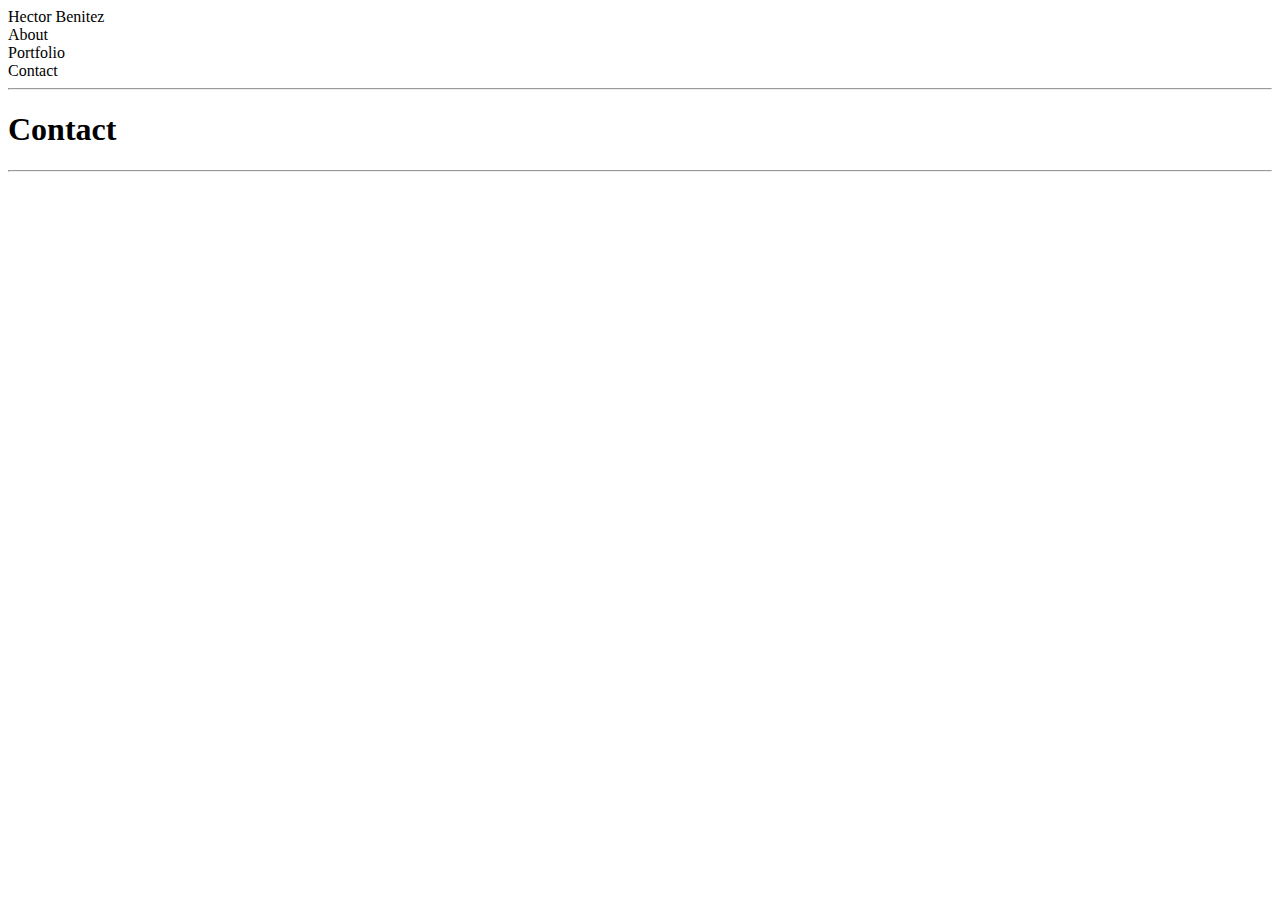
==== Basic-Portfolio/contact.html @ 874120c6 "Add contact.html edits" ====
<!Doctype html>
<html lang="en-us">

    <head> 
        <meta charset="utf-8">
        <title> My Portfolio HW</title>
        <link rel="stylesheet" type="text/css" href="Assets/css/contact.css">
        <!-- <link rel="stylesheet" href="Asset/css/reset.css"> -->
    </head>

    <body>
         <div class="top-header">
                <header> Hector Benitez</header> 
            </div>

            <div id="About">
                    About
                </div>
                <div id="Portfolio">
                    Portfolio
                </div>
                <div id="Contact">
                    Contact
                </div>
            </div>
    
            <hr>  

         <div class="wrapper">
                <section id="content">
                    <h1 id="Contact"> Contact</h1>
            <hr>

    </body>
</html>
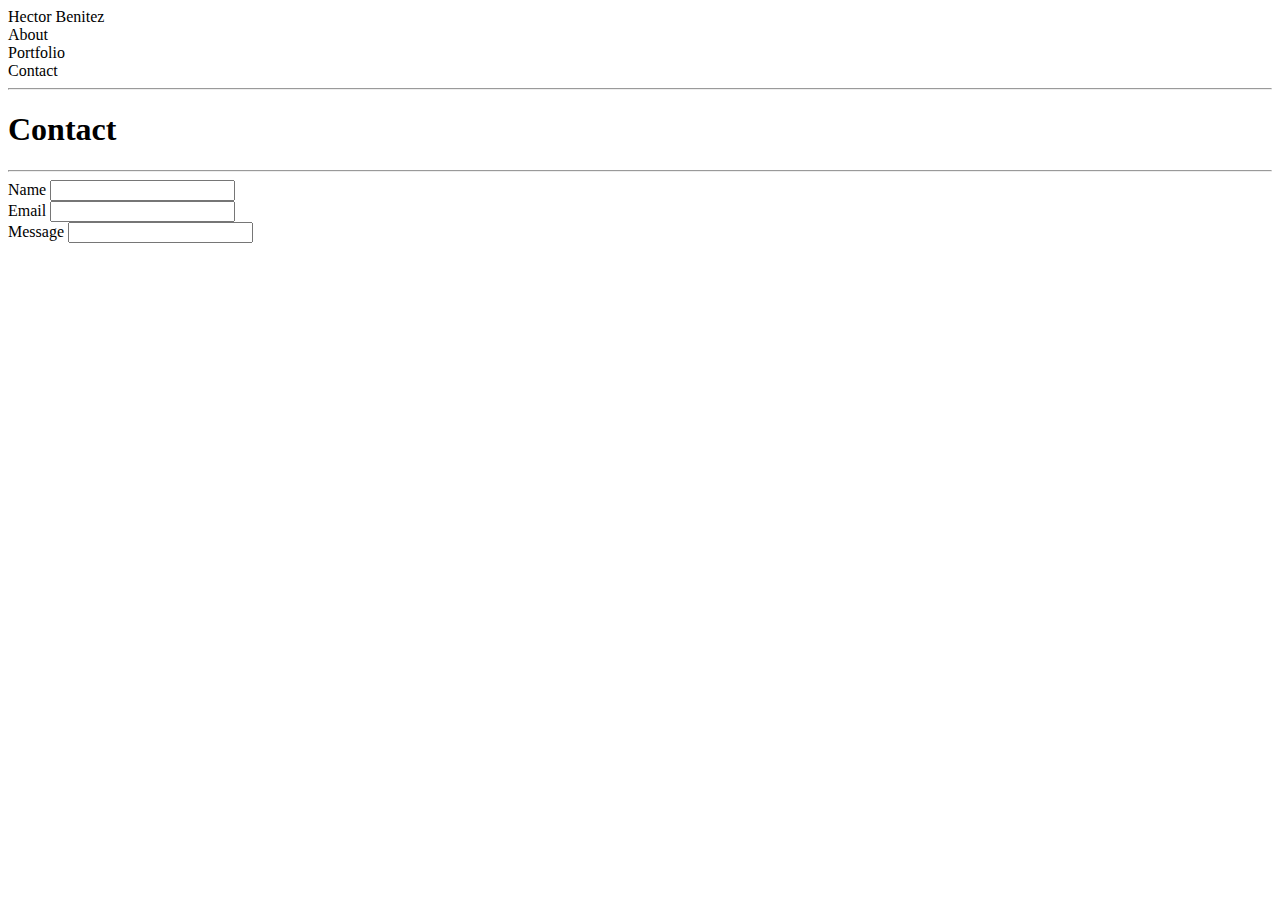
==== commit 1c9a39cd: "Add text boxes to contact.html" ====
--- a/Basic-Portfolio/contact.html
+++ b/Basic-Portfolio/contact.html
@@ -30,6 +30,23 @@
                 <section id="content">
                     <h1 id="Contact"> Contact</h1>
             <hr>
+                <form> 
+                    <label for="Name">
+                        Name
+                    </label>                    
+                        <input type="text id="Name" name="Name">
+                 <br>
+                    <label for="Email">
+                        Email
+                        <input type="text" id="Email" name="Email">
+                    </label>
+                <br>
+                    <label for="Message">
+                        Message
+                        <input type="text" id="Message" name="Message">
+                    </label>
+
+                </form>
 
     </body>
 </html>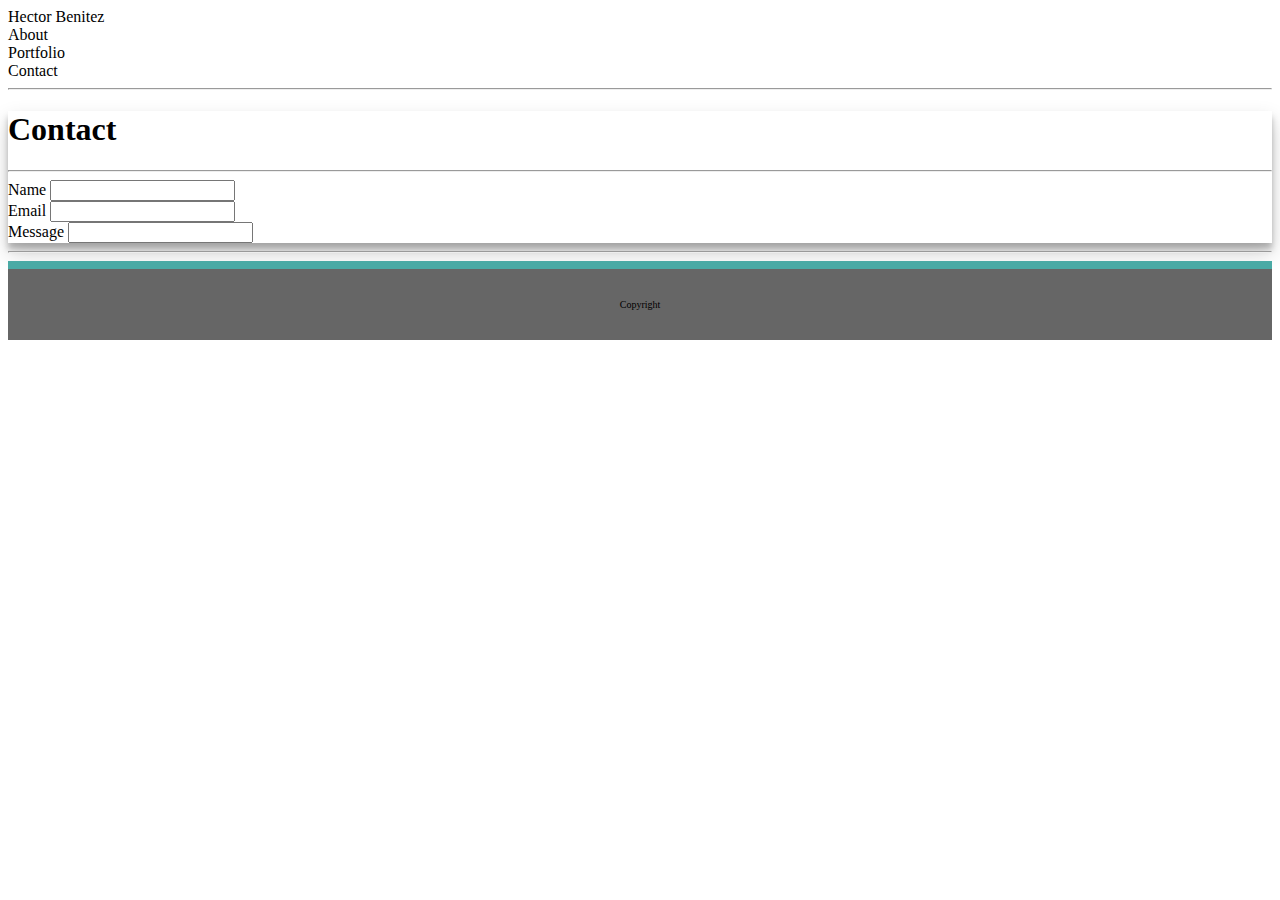
==== commit 98ac0cbd: "Add changes to html and css" ====
--- a/Basic-Portfolio/contact.html
+++ b/Basic-Portfolio/contact.html
@@ -47,6 +47,10 @@
                     </label>
 
                 </form>
-
+                </section>
+                <hr>    
+        <footer>
+            <p>Copyright</p>
+        </footer>
     </body>
 </html>--- a/Basic-Portfolio/Assets/css/contact.css
+++ b/Basic-Portfolio/Assets/css/contact.css
@@ -0,0 +1,12 @@
+#content{
+    box-shadow: 0 10px 20px rgba(0,0,0,0.19), 0 6px 6px rgba(0,0,0,0.23);
+
+}
+
+footer{
+    Border-top: 8px solid #4aaaa5;
+    background-color: #666666;
+    text-align: center;
+    font-size: 10px;
+    padding: 20px;
+}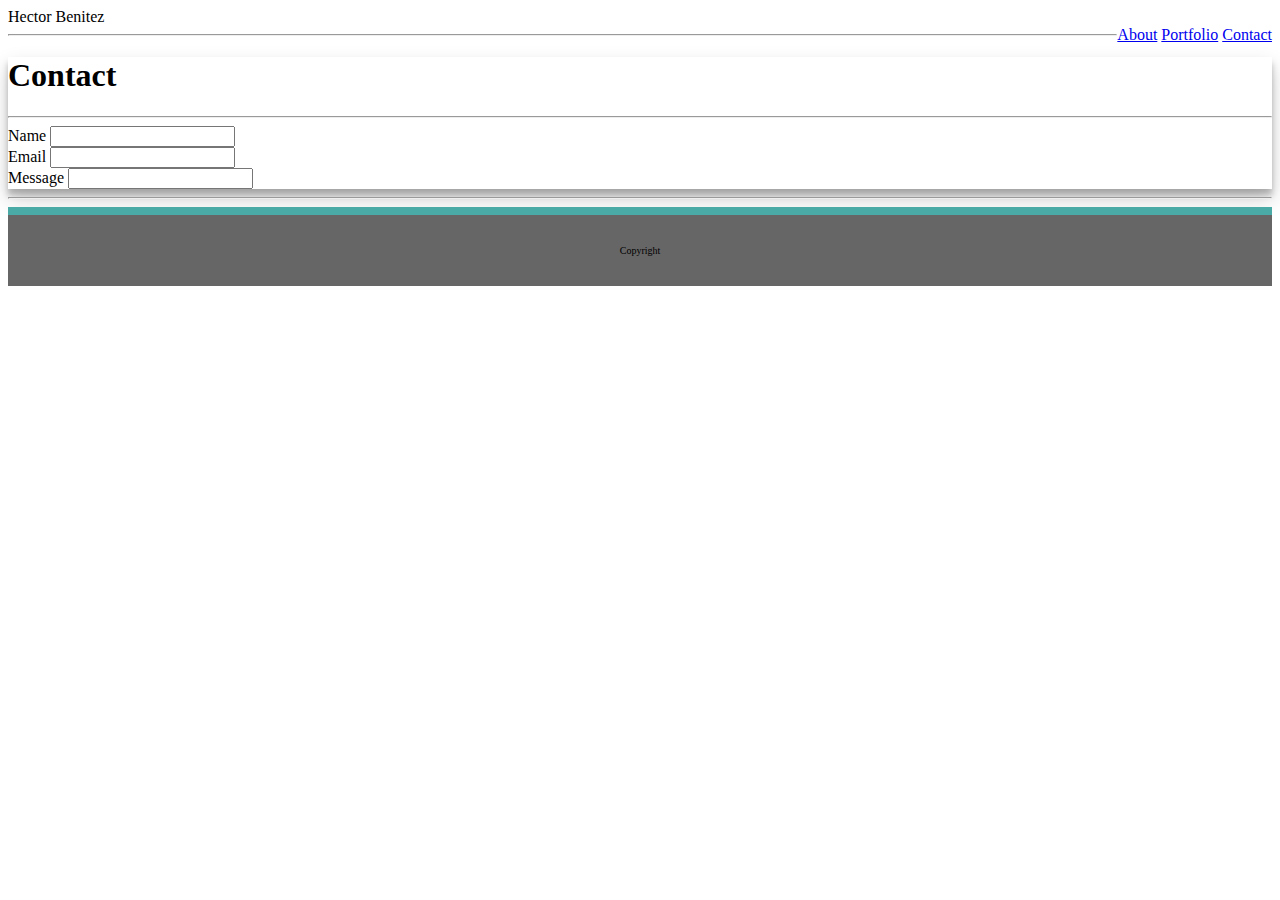
==== commit 7f60faa0: "Add starter navi bar" ====
--- a/Basic-Portfolio/contact.html
+++ b/Basic-Portfolio/contact.html
@@ -11,19 +11,16 @@
     <body>
          <div class="top-header">
                 <header> Hector Benitez</header> 
-            </div>
+            
 
-            <div id="About">
-                    About
-                </div>
-                <div id="Portfolio">
-                    Portfolio
-                </div>
-                <div id="Contact">
-                    Contact
-                </div>
-            </div>
-    
+            <nav>
+                    <ul>
+                      <li><a href="index.html">About</a></li>
+                      <li><a href="portfolio.html">Portfolio</a></li>
+                      <li><a href="contact.html">Contact</a></li>
+                    </ul>
+             </nav>
+    </div>
             <hr>  
 
          <div class="wrapper">
--- a/Basic-Portfolio/Assets/css/contact.css
+++ b/Basic-Portfolio/Assets/css/contact.css
@@ -1,6 +1,21 @@
 #content{
     box-shadow: 0 10px 20px rgba(0,0,0,0.19), 0 6px 6px rgba(0,0,0,0.23);
 
+}
+
+nav {
+    float: right;
+}
+
+ul {
+    list-style-type: none;
+    margin: 0;
+    padding: 0;
+    
+}
+
+li {
+    display: inline;
 }
 
 footer{
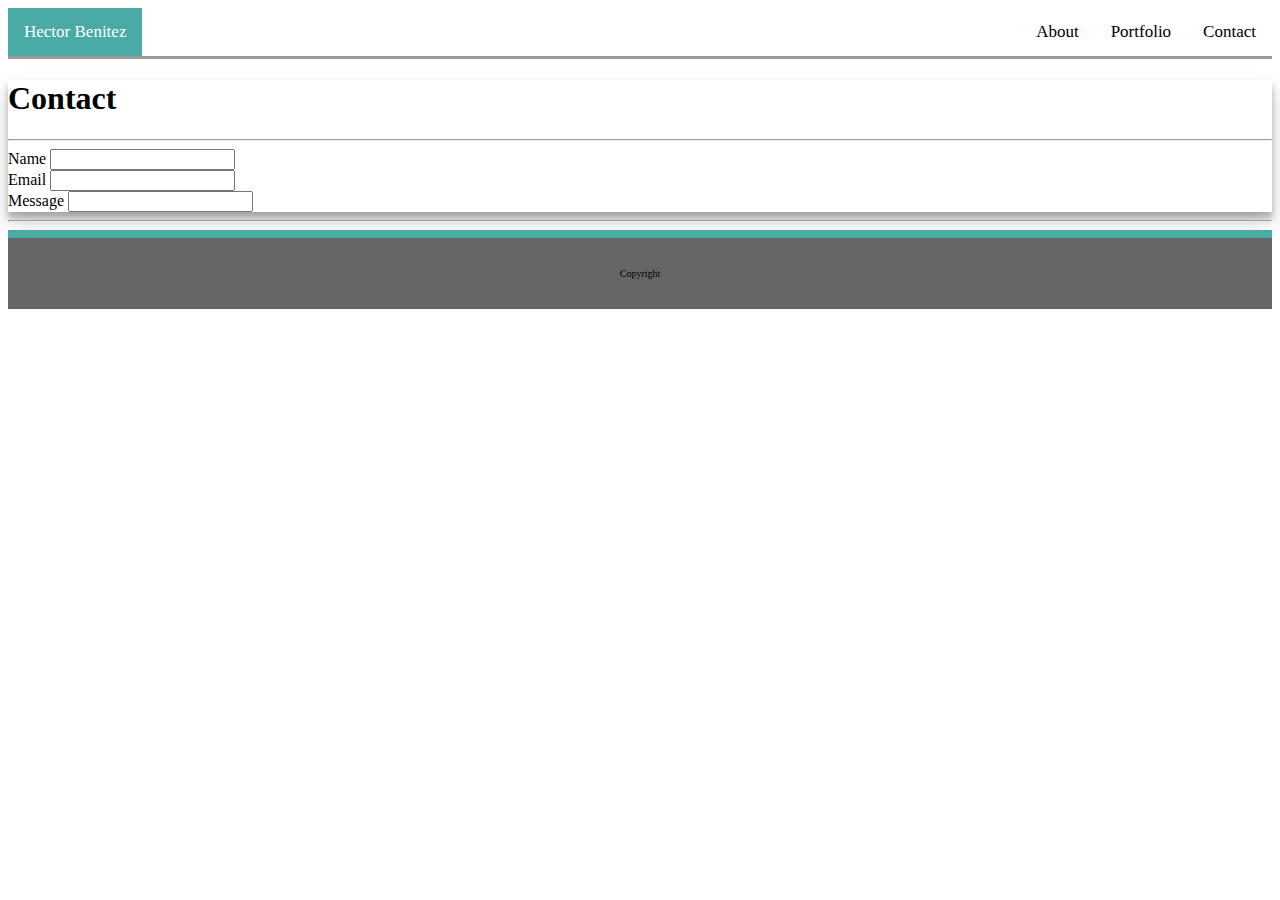
==== commit 335c369d: "Add changes" ====
--- a/Basic-Portfolio/contact.html
+++ b/Basic-Portfolio/contact.html
@@ -9,21 +9,23 @@
     </head>
 
     <body>
-         <div class="top-header">
-                <header> Hector Benitez</header> 
-            
+         
 
-            <nav>
-                    <ul>
-                      <li><a href="index.html">About</a></li>
-                      <li><a href="portfolio.html">Portfolio</a></li>
-                      <li><a href="contact.html">Contact</a></li>
-                    </ul>
-             </nav>
-    </div>
-            <hr>  
+            <div class="topnav">
+                    <a class="active" href="#home">Hector Benitez</a>
+                    
+                    <div class="topnav-right">
 
-         <div class="wrapper">
+                      <a href="index.html">About</a>
+                      <a href="portfolio.html">Portfolio</a>
+                      <a href="contact.html">Contact</a>
+                     </div>
+          </div>
+                 
+        
+            <!-- <hr>   -->
+
+         <form class="wrapper">
                 <section id="content">
                     <h1 id="Contact"> Contact</h1>
             <hr>
@@ -45,7 +47,8 @@
 
                 </form>
                 </section>
-                <hr>    
+                <hr> 
+            </form>     
         <footer>
             <p>Copyright</p>
         </footer>
--- a/Basic-Portfolio/Assets/css/contact.css
+++ b/Basic-Portfolio/Assets/css/contact.css
@@ -2,20 +2,34 @@
     box-shadow: 0 10px 20px rgba(0,0,0,0.19), 0 6px 6px rgba(0,0,0,0.23);
 
 }
-
-nav {
-    float: right;
+.topnav {
+    background-color: #ffffff;
+    overflow: hidden;  
+    border-bottom-style: outset;
 }
 
-ul {
-    list-style-type: none;
-    margin: 0;
-    padding: 0;
-    
+.topnav a {
+  float: left;
+  color: black;
+  text-align: center;
+  padding: 14px 16px;
+  text-decoration: none;
+  font-size: 17px;
 }
 
-li {
-    display: inline;
+.topnav a:hover {
+  background-color: #ddd;
+  color: black;
+}
+
+.topnav a.active {
+  background-color: #4aaaa5;
+  color: white;
+}
+
+.topnav-right {
+  float: right;
+
 }
 
 footer{
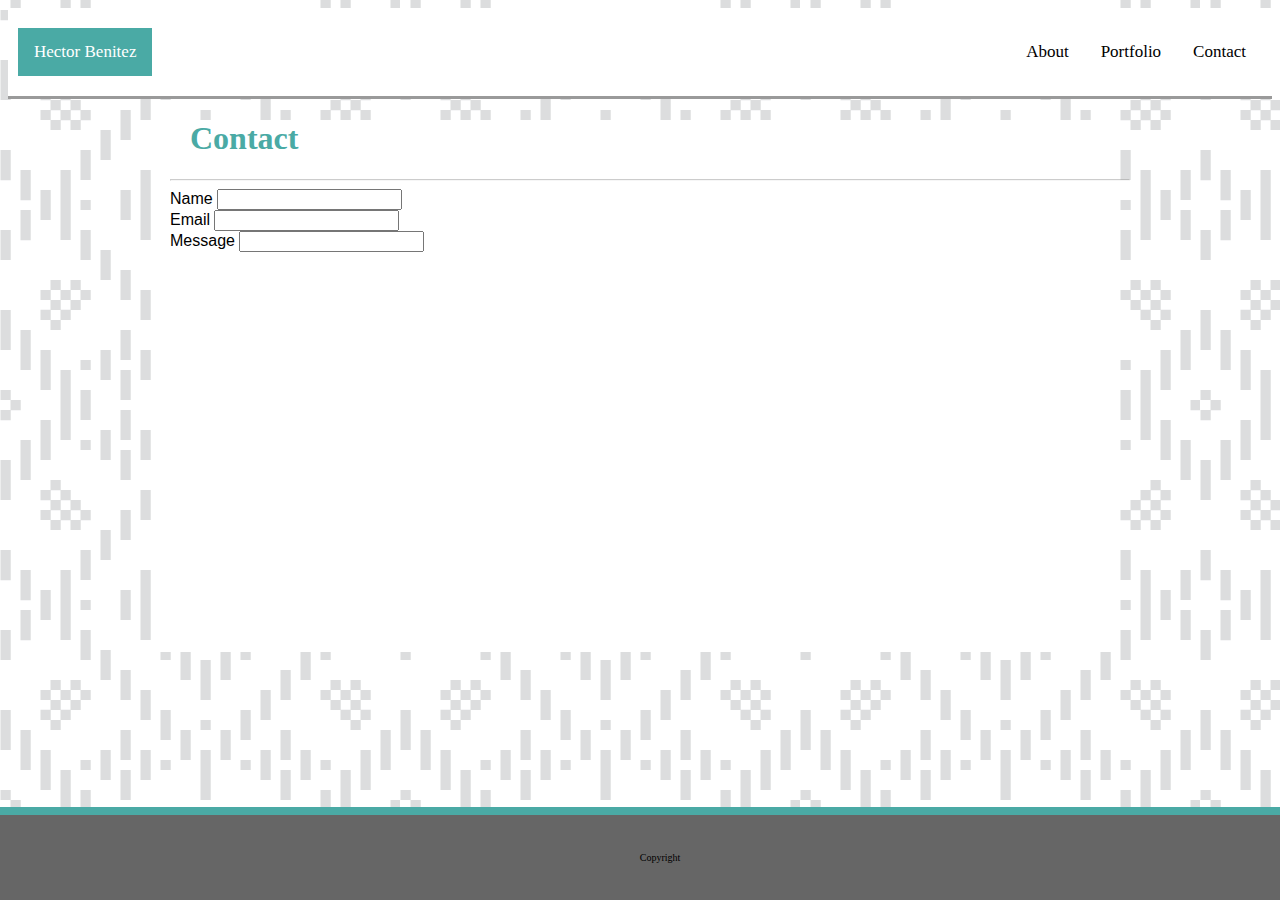
==== commit a601bbf5: "Add big boi changes" ====
--- a/Basic-Portfolio/contact.html
+++ b/Basic-Portfolio/contact.html
@@ -4,7 +4,7 @@
     <head> 
         <meta charset="utf-8">
         <title> My Portfolio HW</title>
-        <link rel="stylesheet" type="text/css" href="Assets/css/contact.css">
+        <link rel="stylesheet" type="text/css" href="Assets/css/style.css">
         <!-- <link rel="stylesheet" href="Asset/css/reset.css"> -->
     </head>
 
@@ -47,7 +47,6 @@
 
                 </form>
                 </section>
-                <hr> 
             </form>     
         <footer>
             <p>Copyright</p>
--- a/Basic-Portfolio/Assets/css/style.css
+++ b/Basic-Portfolio/Assets/css/style.css
@@ -0,0 +1,103 @@
+body{
+    background: url('../images/folk-pattern.png')
+    
+}
+
+.topnav {
+    margin: auto;
+    padding: 20px 10px 20px 10px;
+    position: relative;
+    background-color: #ffffff;
+    overflow: hidden;  
+    border-bottom-style: outset;
+}
+
+.topnav a {
+  float: left;
+  color: black;
+  text-align: center;
+  padding: 14px 16px;
+  text-decoration: none;
+  font-size: 17px;
+}
+
+.topnav a:hover {
+  background-color: #4aaaa5;
+  color: white;
+}
+
+.topnav a.active {
+  background-color: #4aaaa5;
+  color: white;
+}
+
+.topnav-right {
+  float: right;
+
+}
+
+.left{
+    float:left;
+    
+}
+
+.wrapper{
+    margin: auto;
+    width: 960px;
+    clear: both;
+    position: relative;
+    background-color: #ffffff;
+    border-color: #dddddd;
+ 
+}
+
+#content{
+    width: 960px;
+    margin: auto;
+    padding: 0 10px 400px 10px;
+    font-family: 'Arial', 'Helvetica Neue', Helvetica, sans-serif;
+}
+
+h1{
+    text-align: left;
+    position: relative;
+    color: #4aaaa5;
+    font-family: 'Georgia', 'Times New Roman', Times, serif;   
+    margin-left: 20px;
+}
+
+p{
+    line-height: 25px;
+}
+
+hr {
+    opacity: 0.5;
+}
+
+img {
+    margin-top: 25px;
+    margin-left: 40px;
+    margin-right: 20px;
+}
+
+
+.first-row{
+    float: left;
+    margin-left: 10px;
+    margin-right: 10px;
+}
+
+
+
+footer{
+    position: fixed;
+    left: 0;
+    bottom: 0;
+    width: 100%;
+    clear: both;
+    Border-top: 8px solid #4aaaa5;
+    background-color: #666666;
+    text-align: center;
+    font-size: 10px;
+    padding: 20px;
+}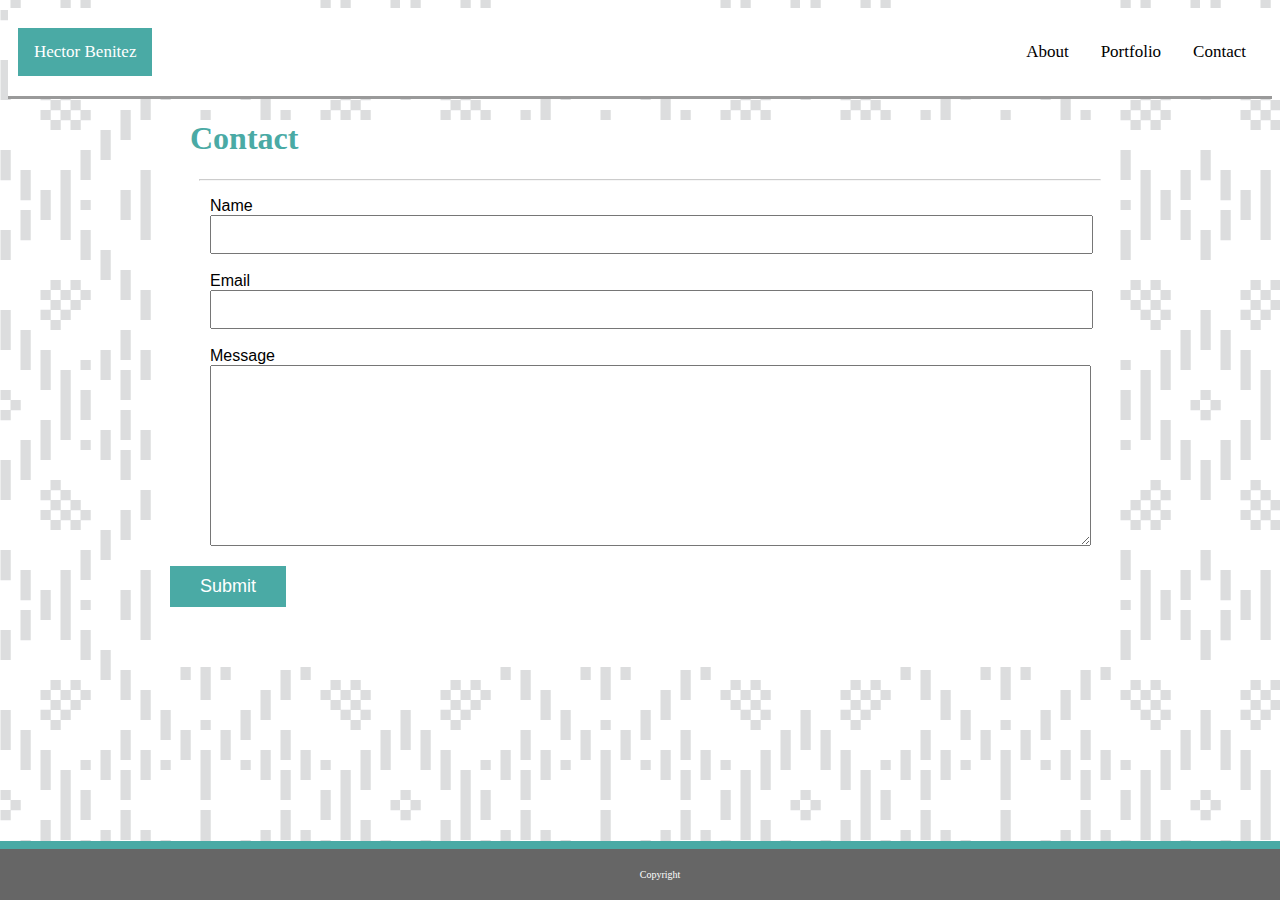
==== commit ecc2090c: "Add gucci changes" ====
--- a/Basic-Portfolio/contact.html
+++ b/Basic-Portfolio/contact.html
@@ -30,26 +30,41 @@
                     <h1 id="Contact"> Contact</h1>
             <hr>
                 <form> 
-                    <label for="Name">
+                    <ul style="list-style-type:none">
+                        <li>
+                             <label for="Name">
                         Name
                     </label>                    
-                        <input type="text id="Name" name="Name">
-                 <br>
-                    <label for="Email">
-                        Email
-                        <input type="text" id="Email" name="Email">
-                    </label>
-                <br>
-                    <label for="Message">
-                        Message
-                        <input type="text" id="Message" name="Message">
-                    </label>
+                        <input type="text" id="Name" name="Name">
+                        </li><br>
+                        <li>
+                             <label for="Email">
+                                        Email
+                                 <input type="text" id="Email" name="Email">
+                              </label>
+                        </li><br>
+                        <li>
+                            <label for="message">
+                                Message
+                         <textarea for="Message" row="5" cols="100">
+                         </textarea><br>
+                        </ul>
+                         <button type="sumbit" name="submit">
+                            Submit
+                             
+                 </form>
+                </section> 
+            </form>
+        <footer>
+            Copyright
+                </footer>
+    </body>
+ </html>
+                             
+                         
+             
+                   
+                    
+                    
 
-                </form>
-                </section>
-            </form>     
-        <footer>
-            <p>Copyright</p>
-        </footer>
-    </body>
-</html>+              --- a/Basic-Portfolio/Assets/css/style.css
+++ b/Basic-Portfolio/Assets/css/style.css
@@ -42,8 +42,8 @@
 }
 
 .wrapper{
+    width: 960px;
     margin: auto;
-    width: 960px;
     clear: both;
     position: relative;
     background-color: #ffffff;
@@ -54,7 +54,7 @@
 #content{
     width: 960px;
     margin: auto;
-    padding: 0 10px 400px 10px;
+    padding: 0 5px 60px 10px;
     font-family: 'Arial', 'Helvetica Neue', Helvetica, sans-serif;
 }
 
@@ -72,6 +72,7 @@
 
 hr {
     opacity: 0.5;
+    width: 900px;
 }
 
 img {
@@ -87,6 +88,27 @@
     margin-right: 10px;
 }
 
+button {
+    background: #4aaaa5;
+    border: 0 none;
+    color: #fff;
+    font-size: 18px;
+    padding: 10px 30px;
+    cursor: pointer;
+}
+
+input[type=text] {
+    width: 875px;
+    padding-top: 10px;
+    padding-bottom: 10px;
+}
+
+textarea {
+    width: 875px;
+    height: 175px;
+}
+
+
 
 
 footer{
@@ -100,4 +122,5 @@
     text-align: center;
     font-size: 10px;
     padding: 20px;
+    color: #fff;
 }